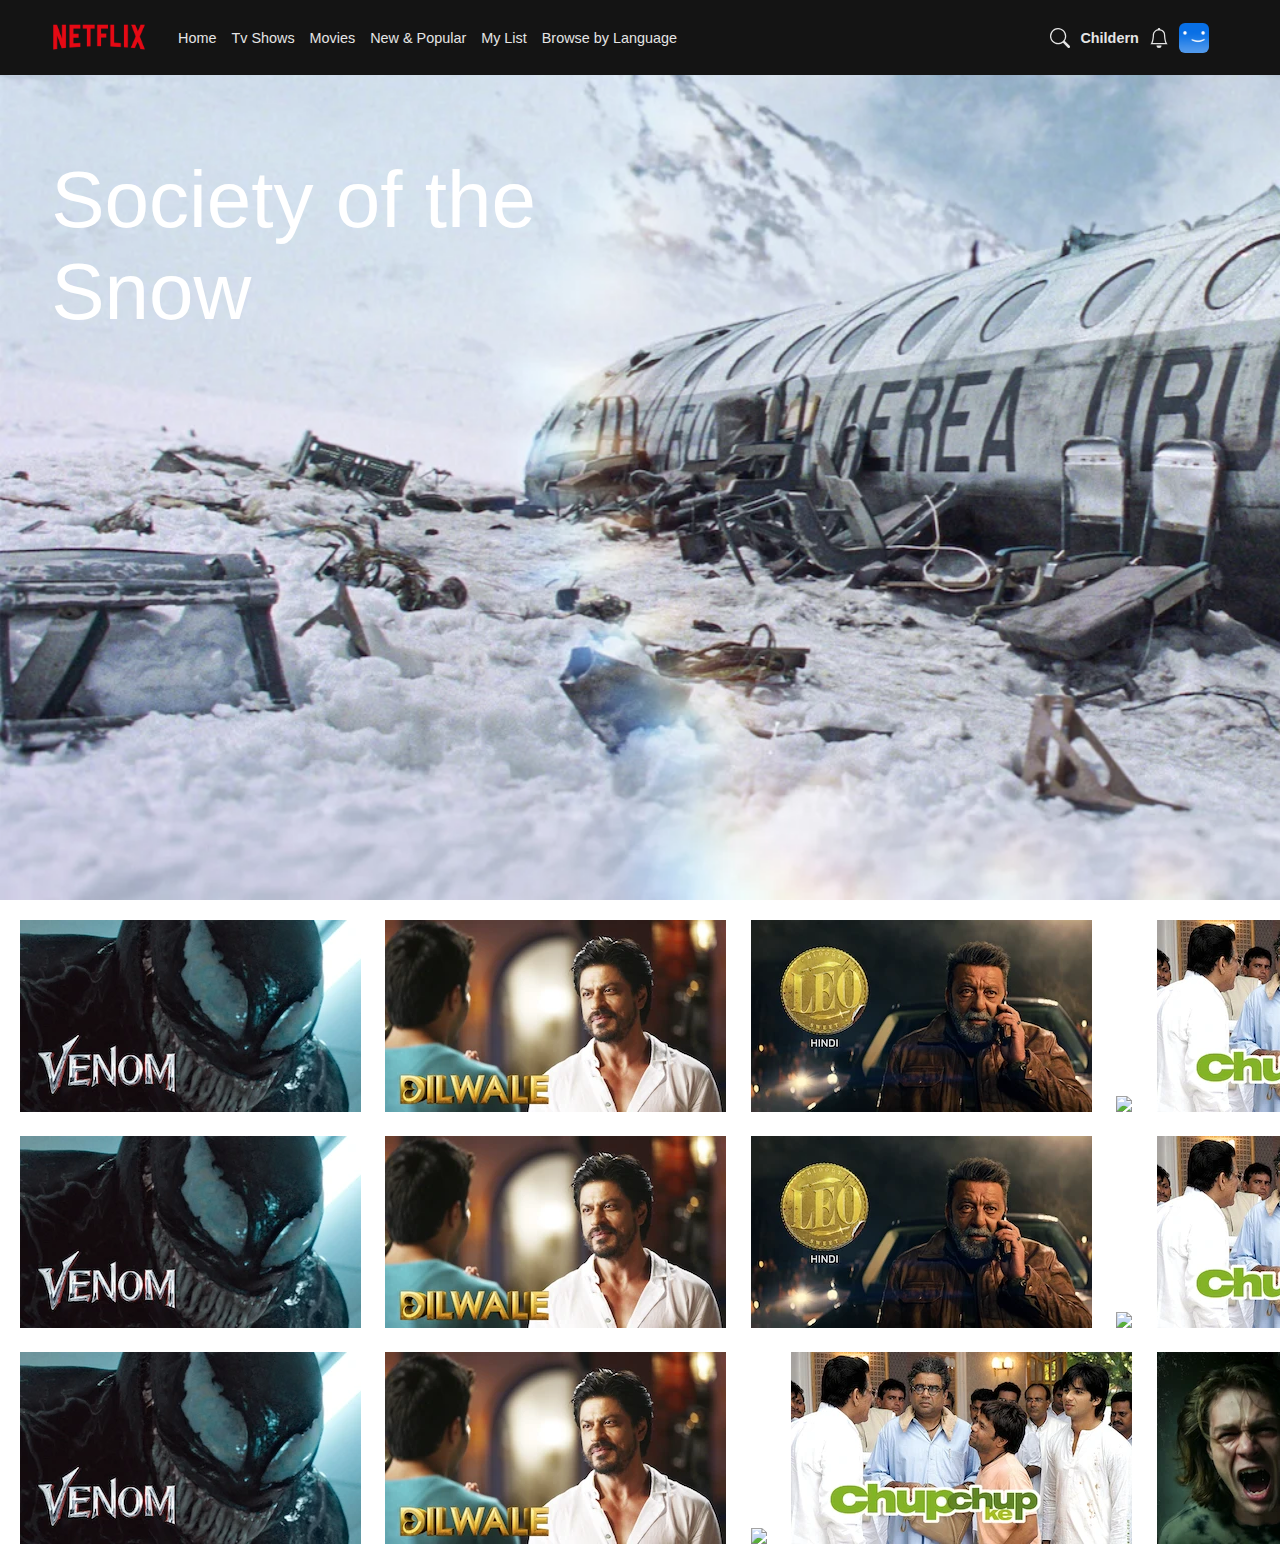
==== nav/home/home.html @ c2612156 "Add files via upload" ====
<!DOCTYPE html>
<html lang="en">

<head>
  <meta charset="UTF-8">
  <meta name="viewport" content="width=device-width, initial-scale=1.0">
  <title>Home</title>

  <link rel="stylesheet" href="../home/style.css">
</head>

<body>


  <!----------------Your code starts here------->
  <div class="container">
    <div class="navbar">
      <div class="nav-items"><img src="../../images/netflix logo.png" alt="netflix-logo" height="30px"></div>


      <div class="nav-items ">
        <ul class="nav-links">
          <li>Home</li>
          <li>Tv Shows</li>
          <li>Movies</li>
          <li> New & Popular</li>
          <li>My List</li>
          <li>Browse by Language</li>

        </ul>
      </div>
      <div class="nav-items nav-profile">
        <div class="nav-items"><svg xmlns="http://www.w3.org/2000/svg" height="20" fill="currentColor"
            class="bi bi-search" viewBox="0 0 16 16">
            <path
              d="M11.742 10.344a6.5 6.5 0 1 0-1.397 1.398h-.001q.044.06.098.115l3.85 3.85a1 1 0 0 0 1.415-1.414l-3.85-3.85a1 1 0 0 0-.115-.1zM12 6.5a5.5 5.5 0 1 1-11 0 5.5 5.5 0 0 1 11 0" />
          </svg>
        </div>
        <div class="nav-items">
          <h4>Childern</h4>
        </div>
        <div class="nav-items">
          <svg xmlns="http://www.w3.org/2000/svg" height="20" fill="currentColor" class="bi bi-bell"
            viewBox="0 0 16 16">
            <path
              d="M8 16a2 2 0 0 0 2-2H6a2 2 0 0 0 2 2M8 1.918l-.797.161A4 4 0 0 0 4 6c0 .628-.134 2.197-.459 3.742-.16.767-.376 1.566-.663 2.258h10.244c-.287-.692-.502-1.49-.663-2.258C12.134 8.197 12 6.628 12 6a4 4 0 0 0-3.203-3.92zM14.22 12c.223.447.481.801.78 1H1c.299-.199.557-.553.78-1C2.68 10.2 3 6.88 3 6c0-2.42 1.72-4.44 4.005-4.901a1 1 0 1 1 1.99 0A5 5 0 0 1 13 6c0 .88.32 4.2 1.22 6" />
          </svg>
        </div>
        <div class="nav-items ">
          <img class="profile-img" src="../../images/profile1.png" alt="netflix-logo" height="30px" width="30px">
        </div>
      </div>
    </div>

    <div class="banner">
      <div class="banner-txt">
        <div>
          <p class="banner-txt1">Society of the Snow</p>
        </div>
      </div>
    </div>

    <div class="scroll-container1">
      <div>
        <img src="../../images/sc1.webp">
        <img src="../../images/sc2.webp">

        <img src="../../images/sc4.webp">

        <img src="../../images/sc6.webp">
        <img src="../../images/sc7.webp">
        <img src="../../images/sc8.webp">
        <img src="../../images/sc9.webp">
        <img src="../../images/sc10.webp">
        <img src="../../images/sc11.webp">
        <img src="../../images/sc12.webp">

      </div>
      <div>
        <img src="../../images/sc1.webp">
        <img src="../../images/sc2.webp">

        <img src="../../images/sc4.webp">

        <img src="../../images/sc6.webp">
        <img src="../../images/sc7.webp">
        <img src="../../images/sc8.webp">
        <img src="../../images/sc9.webp">
        <img src="../../images/sc10.webp">
        <img src="../../images/sc11.webp">
        <img src="../../images/sc12.webp">

      </div>
      <div>
        <img src="../../images/sc1.webp">
        <img src="../../images/sc2.webp">

        

        <img src="../../images/sc6.webp">
        <img src="../../images/sc7.webp">
        <img src="../../images/sc8.webp">
        <img src="../../images/sc9.webp">
        <img src="../../images/sc10.webp">
        <img src="../../images/sc11.webp">
        <img src="../../images/sc12.webp">

      </div>


    </div>

  </div>

  <!----------------------Your code ends here------------>


</body>

</html>
---- nav/home/style.css ----
*{
    margin: 0;
    padding: 0;
    box-sizing: border-box;
    font-family: Netflix Sans,Helvetica Neue,Segoe UI,Roboto,Ubuntu,sans-serif;
}
/*****Navbar section end here************/ 
.navbar{
    width: 100%;
    display: flex; 
    flex-direction: row; 
    background: rgb(20, 20, 20);
    height: 75px; 
    position:fixed;
    padding-left:4%;
    padding-right:4%;
}
  
  .nav-items {
   display:flex;
   align-items: center;
    color: #e5e5e5;
    margin-right: 10px; 
    height: 100%;
     font-size: 0.9rem; 
    line-height: 50px;
    
  }
  .nav-links{
    display: flex;
    gap: 15px;
    margin-left:20px;
    list-style: none;
  }
  .nav-profile {
    margin-left: auto;
  }
  .profile-img{
    border-radius: 20%;
  }
  
 /****Navbar section end here*************/ 


 .banner{
    background-image: url(../../images/banner3.webp);
    
    background-size: cover;
    height: 100vh;
    
    
    
    
    
    }
  .banner-txt{
    display:flex;
    width:500px;
    margin-left: 4%;
    padding-top: 12%;
    flex-direction: row;
    align-items: start;
    justify-content: center;
    height: 100vh;
  }

  .banner-txt1{
    font-size: 5rem;
    font-family: Netflix Sans,Helvetica Neue,Segoe UI,Roboto,Ubuntu,sans-serif;
    color: #ffffff

  }

  div.scroll-container1 {
    background-color: transparent;
    overflow: auto;
    white-space: nowrap;
    padding: 10px;
    gap: 5px;
  }
  
  div.scroll-container1 img {
    padding: 10px;
  }
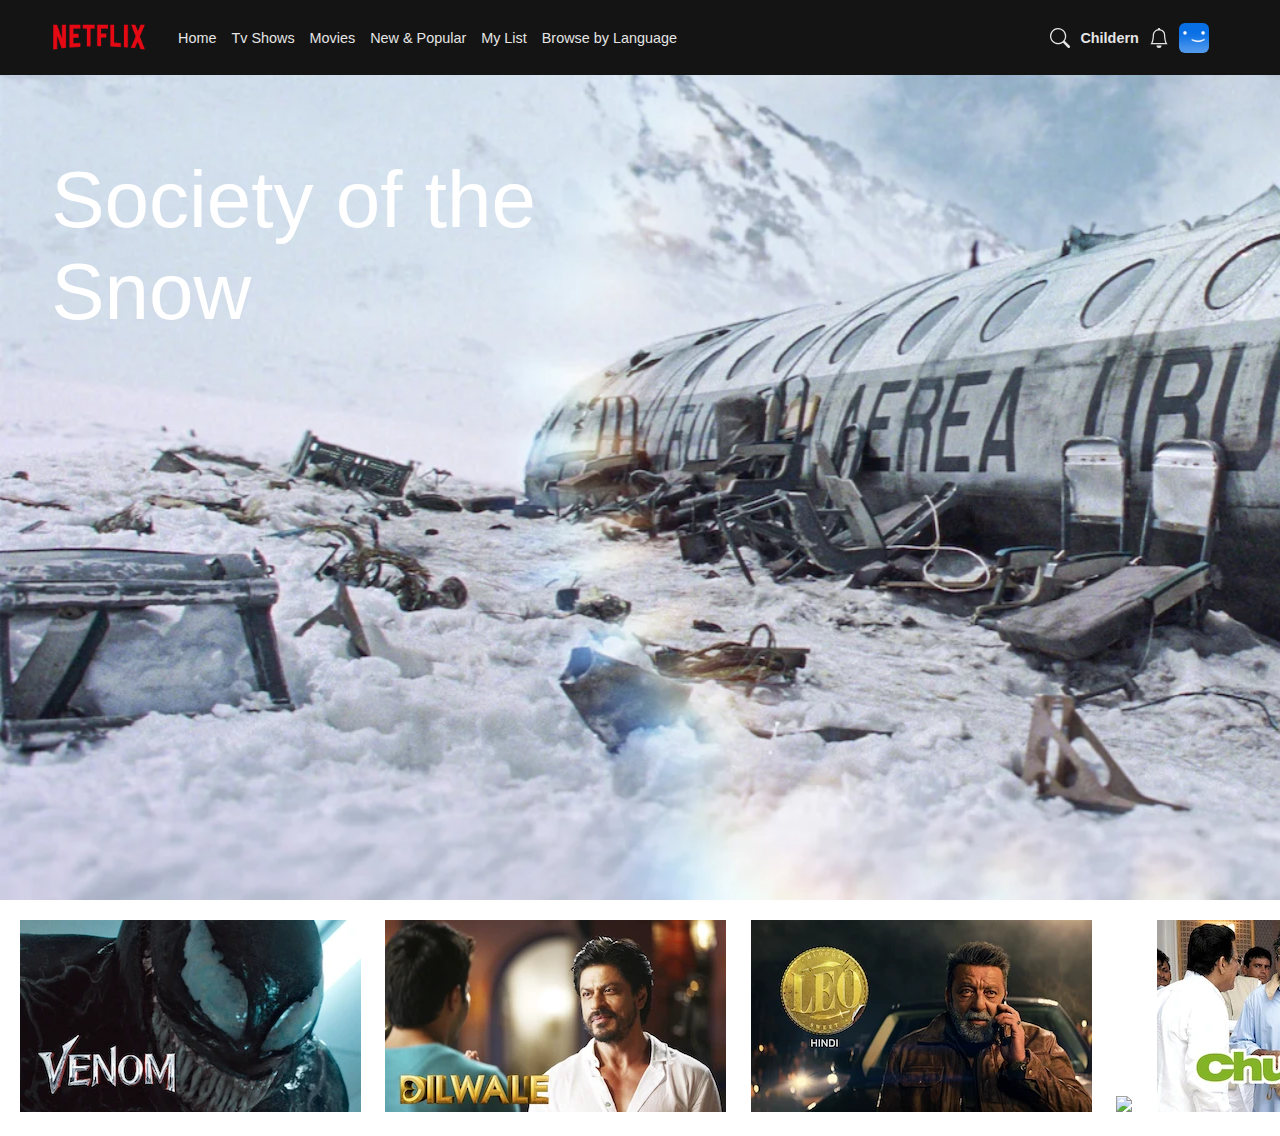
==== commit 6162fd91: "Add files via upload" ====
--- a/nav/home/home.html
+++ b/nav/home/home.html
@@ -13,7 +13,7 @@
 
 
   <!----------------Your code starts here------->
-  <div class="container">
+  <div class="main-container">
     <div class="navbar">
       <div class="nav-items"><img src="../../images/netflix logo.png" alt="netflix-logo" height="30px"></div>
 
@@ -76,36 +76,8 @@
         <img src="../../images/sc12.webp">
 
       </div>
-      <div>
-        <img src="../../images/sc1.webp">
-        <img src="../../images/sc2.webp">
-
-        <img src="../../images/sc4.webp">
-
-        <img src="../../images/sc6.webp">
-        <img src="../../images/sc7.webp">
-        <img src="../../images/sc8.webp">
-        <img src="../../images/sc9.webp">
-        <img src="../../images/sc10.webp">
-        <img src="../../images/sc11.webp">
-        <img src="../../images/sc12.webp">
-
-      </div>
-      <div>
-        <img src="../../images/sc1.webp">
-        <img src="../../images/sc2.webp">
-
-        
-
-        <img src="../../images/sc6.webp">
-        <img src="../../images/sc7.webp">
-        <img src="../../images/sc8.webp">
-        <img src="../../images/sc9.webp">
-        <img src="../../images/sc10.webp">
-        <img src="../../images/sc11.webp">
-        <img src="../../images/sc12.webp">
-
-      </div>
+      
+      
 
 
     </div>
